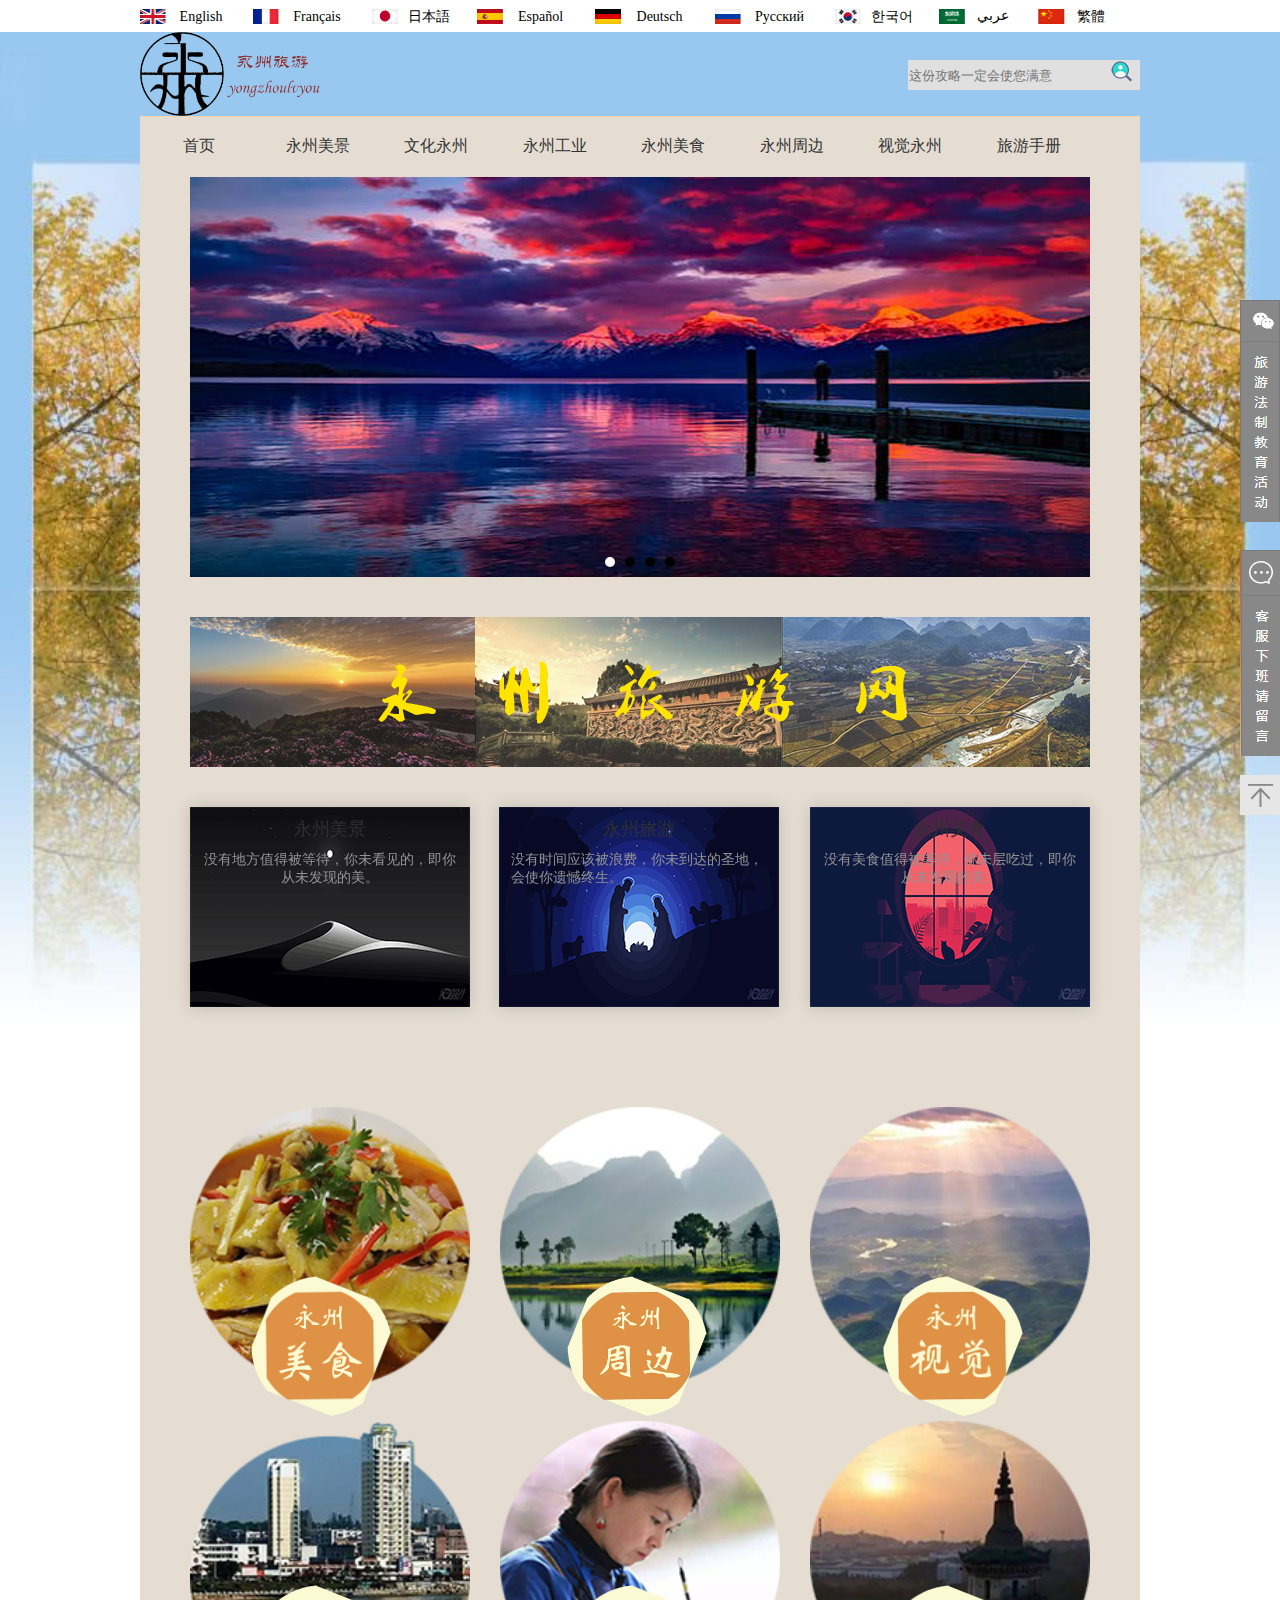
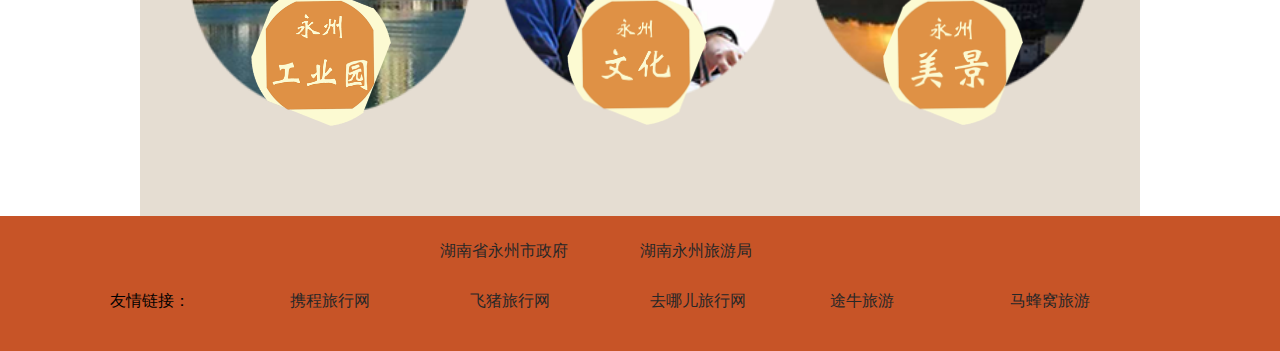
==== 素材/湖南旅游网/永州素材/永州/HTML/index.html @ 8bfac13d "Upload" ====
<!doctype html>
<html>
<head>
	 <meta charset="utf-8">
        <meta http-equiv="Content-Type" content="text/html">
        <meta name="viewport" content="width=device-width, initial-scale=1,user-scalable=no">
        <meta http-equiv="X-UA-Compatible" content="IE=Edge,chrome=1">
<title>好到你想给满分的超级详细的永州旅游攻略</title>
	<link rel="stylesheet" href="../CSS/首页.css" type="text/css"/>
	<script src="../CSS/jquery.min.js"></script>
	<!--内容导航的script-->
	<script>
		$(function(){
			$(".nav-nav>li").hover(function(){
				$(this).children("ul").slideToggle();
			});
		})
	</script>
	<style>
		.anniu ul li img:hover{
			transform: scale(1.1);
		}
	</style>
</head>

<body>
	<!--下面的是顶端导航-->
	<div class="top">
		<div class="nav">
			<ul>
				<li class="li1"><a href="#">English</a></li>
				<li class="li2"><a href="#">Français</a></li>
				<li class="li3"><a href="#">日本語</a></li>
				<li class="li4"><a href="#">Español</a></li>
				<li class="li5"><a href="#">Deutsch</a></li>
				<li class="li6"><a href="#">Русский</a></li>
				<li class="li7"><a href="#">한국어</a></li>
				<li class="li8"><a href="#">عربي</a></li>
				<li class="li9"><a href="#">繁體</a></li>
				
			</ul>
		</div>
	</div>
	<!--下面是顶部语言导航的script样式-->
	<script>
		$(function () {

		var li = $('.nav ul li');

		li.hover(function() {

		  $(this).css(" background-color","#EBC0C1");
		});

	  })
		
</script>
	<!--下面是logo栏-->
	<div class="logo">
		<div class="bigest">
  			<form method="get" id="searchform" action="http://www.baidu.com/"> 
    			<fieldset class="search"> 
        			 <input type="text" class="square" name="s1" id="s2"  placeholder="这份攻略一定会使您满意"/> 
          			<button class="btn" title="SEARCH"> </button> 
    			</fieldset> 
			</form>
		</div>
		<div class="picture">
			<img src="../img/images/永州logo.png"/>
		</div>
	</div>
	<!--下面是内容栏-->
<div class="content">
	<div class="center-top">
		<!--下面是内容导航-->
			<ul class="nav-nav">
				<li>
					<a href="首页.html">首页</a>
					
				</li>
				<li>
					<a href="#homepage.html">永州美景</a>
					<ul>
						<li>
							<a href="永州美景.html">朝阳旭日</a>
						</li>
						<li>
							<a href="回龙夕照.html">回龙夕照</a>
						</li>
						<li>
							<a href="绿天蕉影.html">绿天蕉影</a>
						</li>
						<li>
							<a href="山寺晚钟.html">山寺晚钟</a>
						</li>
						<li>
							<a href="香零烟雨.html">春季烟雨</a>
						</li>
						<li>
							<a href="恩院风荷.html">恩院风荷</a>
						</li>
					</ul>
				</li>
				<li>
					<a href="永州文化.html">文化永州</a>
					<ul>
						<li>
							<a href="永州文化.html">零陵花鼓戏</a>
						</li>
						<li>
							<a href="永州文化.html">祁剧</a>
						</li>
						<li>
							<a href="永州文化.html">舜帝祭典</a>
						</li>
						<li>
							<a href="永州文化.html">女书习俗</a>
						</li>
						<li>
							<a href="永州文化.html">盘王大歌</a>
						</li>
					</ul>
				</li>
				<li>
					<a href="永州工业排版.html">永州工业</a>
					<ul>
						<li>
							<a href="永州工业排版.html">零陵卷烟厂</a>
						</li>
						<li>
							<a href="永州工业排版.html">道州工业园</a>
						</li>
						<li>
							<a href="永州工业排版.html">祁阳科技工业园</a>
						</li>
					</ul>
				</li>
				<li>
					<a href="永州美食.html">永州美食</a>
					<ul>
						
						<li>
							<a href="永州美食.html">东安鸡</a>
						</li>
						<li>
							<a href="永州美食.html">酱板鸭</a>
						</li>
						<li>
							<a href="永州美食.html">煎连壳蟹</a>
						</li>
						<li>
							<a href="永州美食.html">血鸭</a>
						</li>
						<li>
							<a href="永州美食.html">永州喝螺</a>
						</li>
					</ul>
				</li>
				<li>
					<a href="永州周边.html">永州周边</a>
					
				</li>
				<li>
					<a href="视觉永州.html">视觉永州</a>
					<ul>
						<li>
							<a href="视觉永州.html">图片</a>
						</li>
						<li>
							<a href="视觉永州.html">视频</a>
						</li>
					</ul>
				</li>
				<li>
					<a href="旅游手册.html">旅游手册</a>
					<ul>
						<li>
							<a href="旅游手册.html">天气</a>
						</li>
						<li>
							<a href="旅游手册.html">住宿</a>
						</li>
						<li>
							<a href="旅游手册.html">季节安排</a>
						</li>
					</ul>
				</li>
			</ul>
	</div>
	<!--下面是图片内容-->
	<div id="divs2"></div>
	<div class="activity">
		<img src="../img/images/活动.png"/>
	</div>
	<div class="service">
		<img src="../img/images/客服.png"/>
	</div>
	<div class="back-top">
		<img src="../img/images/返回顶层.png"/>
	</div>
	<div class="expert">
		<img src="../img/images/永州旅游.png"/>
	</div>
	<div class="re-box">
            <div class="re-item">
                <dl class="re-item-front"> 
                    <dd class="re-item-job">永州美景</dd>
                    <dd class="re-item-des">没有地方值得被等待，你未看见的，即你从未发现的美。</dd>
                </dl>

                <div class="re-item-back">
                  	<img src="../img/images/美女1.jpg" alt="龍龍"/>
                    <button type="button" class="join_btn open_modal" data-id="2">点击翻转</button>
                </div>
            </div>
		<div class="re1-item">
                <dl class="re1-item-front"> 
                    <dd class="re1-item-job">永州美食</dd>
                    <dd class="re1-item-des">没有美食值得被等待，你未层吃过，即你从未发现的美。</dd>
                </dl>

                <div class="re1-item-back">
                  	<img src="../img/images/美女2.jpg" alt="龍龍"/>
                    <button type="button" class="join_btn open_modal" data-id="2">点击翻转</button>
                </div>
            </div>
        </div>
		<div class="re2-item">
                <dl class="re2-item-front"> 
                    <dd class="re2-item-job">永州旅游</dd>
                    <dd class="re2-item-des">没有时间应该被浪费，你未到达的圣地，会使你遗憾终生。</dd>
                </dl>

                <div class="re2-item-back">
                  	<img src="../img/images/美女3.jpg" alt="龍龍"/>
                    <button type="button" class="join_btn open_modal" data-id="2">点击翻转</button>
                </div>
            </div>

	<div class="bot-btn">
		<div class="zhoubian">
			<ul>
				<li><img src="../img/images/1.png"/></li>
				<li><img src="../img/images/2.png"/></li>
				<li><img src="../img/images/3.png"/></li>
			</ul>
			
			<ul>
				<li><img src="../img/images/4.png"/></li>
				<li><img src="../img/images/5.png"/></li>
				<li><img src="../img/images/6.png"/></li>
			</ul>
		</div>
		<div class="anniu">
			<ul>
				<li><img src="../img/images/美食.png"/></li>
				<li><img src="../img/images/周边.png"/></li>
				<li><img src="../img/images/视觉.png"/></li>
			</ul>
			
			<ul>
				<li><img src="../img/images/工业园.png"/></li>
				<li><img src="../img/images/文化.png"/></li>
				<li><img src="../img/images/美景.png"/></li>
			</ul>
		</div>
		
	</div>
</div>
	<div class="foot">
        <div class="foot-1">
            <div class="foot-1-1">
                <ul>
                    <li><a href="http://www.yzcity.gov.cn/">湖南省永州市政府</a></li>
                    <li><a href="http://jtj.yzcity.gov.cn/">湖南永州旅游局</a></li>
                </ul>
            </div>
        </div>
        <div class="foot-1-2">
            <ul>
                <li>友情链接：</li>
                <li><a href="https://www.ctrip.com">携程旅行网</a></li>
                <li><a href="https://www.fliggy.com">飞猪旅行网</a></li>
                <li><a href="https://www.qunar.com">去哪儿旅行网</a></li>
                <li><a href="https://www.tuniu.com">途牛旅游</a></li>
                <li><a href="http://www.mafengwo.cn">马蜂窝旅游</a></li>
            </ul>
        </div>
    </div>	
	
</body>
</html>
<!--下面是图片切换（center-cen)的JS代码-->
<script src="../CSS/jquery-3.4.1.min.js"></script>
		<script src="../CSS/lbt.js"></script>
<script>
	//调用
	var imgs = ["../img/images/风景1.jpg","../img/images/风景2.jpg","../img/images/风景3.jpg","../img/images/风景4.jpg"]
	var hrefs = ["https://jw.huse.cn/", "#2", "#3", "#4"]
	var lbt = lbimg("divs2", imgs,hrefs,3000).start()
</script>
---- 素材/湖南旅游网/永州素材/永州/CSS/首页.css ----
/* CSS Document */
*{
	padding: 0px;
	margin: 0px;
}
body {
    width: 100%;
    height: 100%;
    /*    background-image: linear-gradient(100deg,#78f,#f78);*/
    background: url("../img/images/背景.jpg");
    background-repeat: no-repeat;
    background-size: contain;
}

.top{
    width: 100%;
    height: 32px;
    background-color: #FFFFFF;
}
.nav{
    width: 1000px;
    height: 32px;
    margin-right: auto;
    border-bottom-width: 4px;
    margin-left: auto;

}
.nav ul li{
    float: left;
    list-style-type: none;
    width: 107px;
    height: 32px;
    text-align: center;
    line-height: 34px;
    font-size: 14px;
    background-position: 0% 50%;
    padding-left: 9px;
}
.nav ul li:hover {
   background-color:#EBC0C1;
}
.nav ul .li1{
    list-style-type: none;
    background-image: url("../img/images/北京旅游网-北京市文化和旅游局监管的非营利性网站_03.jpg");
    background-repeat: no-repeat;
    width: 104px;
}
.nav ul .li2{
    background-image: url("../img/images/北京旅游网-北京市文化和旅游局监管的非营利性网站_05.jpg");
    background-repeat: no-repeat;
    width: 110px;
}
.nav ul .li3{
    background-image: url("../img/images/北京旅游网-北京市文化和旅游局监管的非营利性网站_07.jpg");
    background-repeat: no-repeat;
    
    width: 96px;
}
.nav ul .li4{
    background-image: url("../img/images/北京旅游网-北京市文化和旅游局监管的非营利性网站_09.jpg");
    background-repeat: no-repeat;
    
    width: 109px;
}
.nav ul .li5{
    background-image: url("../img/images/北京旅游网-北京市文化和旅游局监管的非营利性网站_15.jpg");
    background-repeat: no-repeat;
    
    width: 111px;
}
.nav ul .li6{
    background-image: url("../img/images/北京旅游网-北京市文化和旅游局监管的非营利性网站_13.jpg");
    background-repeat: no-repeat;
    
    width: 111px;
}
.nav ul .li7{
    background-image: url("../img/images/北京旅游网-北京市文化和旅游局监管的非营利性网站_11.jpg");
    background-repeat: no-repeat;
   
    width: 95px;
}
.nav ul .li8{
    background-image: url("../img/images/北京旅游网-北京市文化和旅游局监管的非营利性网站_17.jpg");
    background-repeat: no-repeat;
    line-height: 32px;
    width: 90px;
}
.nav ul .li9{
    background-image: url("../img/images/北京旅游网-北京市文化和旅游局监管的非营利性网站_19.jpg");
    background-repeat: no-repeat;
    
    width: 88px;
}

.nav ul li a {
	display: block;
    text-align: center;
	width: 100%;
	height: 100%;
    color: #000000;
    text-decoration: none;
}
.top .nav ul li a:hover {
    
}
.logo {
    width: 1000px;
    height: 84px;
    margin-left: auto;
    margin-right: auto;
}
.bigest{
    float: right;
    margin-top: 28px;
}
fieldset.search { 
    padding: 0px; 
    border: none; 
    width: 232px; 
    background:#e0e0e0; 
} 
fieldset.seacher:hover { 
    background: #a8a8a8; 
} 
.search input, .search button { 
    border: none; 
    float: left; 
}
.search input.square { 
    height: 28px; 
    width: 200px; 
    margin-right: 0px; 
    padding-right: 0px; 
    background: #e0e0e0; 
    margin: 1px; 
} 
.search input.square:focus { 
    background: #e8e8e8 ; 
    outline: none; 
}
.search button.btn { 
    border: none; 
    width: 28px; 
    height: 28px; 
    margin: 0px auto; 
    margin: 1px; 
    background: url("../img/images/下载.png") no-repeat;
} 
.picture{
	width: 200px;
	height: 84px;
}
.picture img{
	width: 180px;
	height: 84px;
}
.content {
    width: 1000px;
    height: 1700px;
    margin-right: auto;
    margin-left: auto;
    background-color: rgba(229,221,210,1.0);
}

.center-top{
    width: 1000px;
    height: 57px;
    margin-left: auto;
    margin-right: auto;
    position: relative;
}

li{
    list-style-type: none;	
}
a{
    text-decoration: none;	
}
.nav-nav{
    width: 1000px;
    height: 57px;
    border-top: 1px solid #FCD3AB;
}
 .nav-nav>li {
    float: left;
    width: 118.5px;
    height: 57px;
    text-align: center;
    line-height: 57px;
    position: relative;
	 z-index: 2;
        }
.nav-nav>li>a:hover {
    border-top: 2px solid #9C0002;
}

        
    .nav-nav li a {
    display: block;
    width: 100%;
    height: 100%;
    color: #333;
        }
        
        .nav-nav>li>a:hover {
            background-color: #eee;
        }
        
        .nav-nav ul {
    display: none;
    position: absolute;
    width: 100%;
    border-left: 1px solid #FECC5B;
    border-right: 1px solid #FECC5B;
        }
        
        .nav-nav ul li {
    border-bottom: 1px solid #FECC5B;
    background-color: rgba(229,221,210,0.87);
    font-size: 13px;
        }
        
        .nav-nav ul li a:hover {
    background-color: #FFF5DA;
    border-top: 2px solid #FF0004;
        }
#divs2{
    width: 900px;
    height: 400px;
    margin-left: auto;
    margin-right: auto;
    margin-top: 4px;
}
.activity {
    width: 40px;
    height: 222px;
    position: fixed;
    right: 0px;
    top: 300px;
	cursor: pointer;
}
.content .service {
	 width: 40px;
    height: 222px;
    position: fixed;
	right: 0px;
    top: 550px;
	cursor: pointer;
}
.content .back-top  {
    width: 40px;
    height: 40px;
    position: fixed;
    right: 0px;
    top: 775px;
	cursor: pointer;
}
.content .expert {
    width: 900px;
    height: 150px;
    margin-left: auto;
    margin-right: auto;
    margin-top: 40px;
}
.re-box
{
    height: 300px;
    width: 1000px;
    margin-top: 40px;
} 
.re-item
{
    height: 200px;
    width: 280px;
    cursor: pointer;
    position: relative;
    perspective: 500;
    -webkit-perspective: 500;
    left: 50px;
}
.re-item-front{
	background: url("../img/images/春.png");
}
.re-item-back img {
               height: 200px;
				width: 280px;
            }
 .re-item-front,.re-item-back {
                position: absolute;
                top: 0;
                left: 0;
                width: 100%;
                height: 100%;
                background-color: #fff;
                -webkit-perspective: 1000;
				backface-visibility: hidden;
                -webkit-transition: all 1.5s;
                -moz-transition: all 1.5s;
                -ms-transition: all 1.5s;
                -o-transition: all 1.5s;
                box-shadow: rgba(50, 50, 50, 0.2) 0 0 15px;
                overflow: hidden;
            }
			.re-item-back {
                position: relative;
                transform: rotateY(-180deg);
                -webkit-transform: rotateY(-180deg);
            }

            .re-item:hover .re-item-front {
                transform: rotateY(-180deg);
                -webkit-transform: rotateY(-180deg);
            }

            .re-item:hover .re-item-back {
                transform: rotateY(-360deg);
                -webkit-transform: rotateY(-360deg);
            }

            .re-box .re-item dd {
                text-align: center;
                font-family: "微软雅黑";
            }

            .re-item .re-item-job {
                margin: 2px 0;
                font-size: 18px;
                color: #303030;
                line-height: 40px;
            }

            .re-item .re-item-des {
                padding: 0 12px;
                font-size: 14px;
                color: #939393;
            }
.re1-item
{
    height: 200px;
    width: 280px;
    cursor: pointer;
    position: relative;
    perspective: 500;
    -webkit-perspective: 500;
    left: 670px;
    top: -200px;
}
.re1-item-front{
	background: url("../img/images/夏.png");
}
.re1-item-back img {
               height: 200px;
				width: 280px;
            }
 .re1-item-front,.re1-item-back {
                position: absolute;
                top: 0;
                left: 0;
                width: 100%;
                height: 100%;
                background-color: #fff;
                -webkit-perspective: 1000;
				backface-visibility: hidden;
                -webkit-transition: all 1.5s;
                -moz-transition: all 1.5s;
                -ms-transition: all 1.5s;
                -o-transition: all 1.5s;
                box-shadow: rgba(50, 50, 50, 0.2) 0 0 15px;
                overflow: hidden;
            }
			.re1-item-back {
                position: relative;
                transform: rotateY(-180deg);
                -webkit-transform: rotateY(-180deg);
            }

            .re1-item:hover .re1-item-front {
                transform: rotateY(-180deg);
                -webkit-transform: rotateY(-180deg);
            }

            .re1-item:hover .re1-item-back {
                transform: rotateY(-360deg);
                -webkit-transform: rotateY(-360deg);
            }

            .re-box .re1-item dd {
                text-align: center;
                font-family: "微软雅黑";
            }

            .re1-item .re1-item-job {
                margin: 2px 0;
                font-size: 18px;
                color: #303030;
                line-height: 40px;
            }

            .re1-item .re1-item-des {
                padding: 0 12px;
                font-size: 14px;
                color: #939393;
            }
.re2-item
{
    height: 200px;
    width: 280px;
    cursor: pointer;
    position: relative;
    perspective: 500;
    -webkit-perspective: 500;
    left: 359px;
    top: -300px;
}
.re2-item-front{
	background: url("../img/images/冬.png");
}
.re2-item-back img {
               height: 200px;
				width: 280px;
            }
 .re2-item-front,.re2-item-back {
                position: absolute;
                top: 0;
                left: 0;
                width: 100%;
                height: 100%;
                background-color: #fff;
                -webkit-perspective: 1000;
				backface-visibility: hidden;
                -webkit-transition: all 1.5s;
                -moz-transition: all 1.5s;
                -ms-transition: all 1.5s;
                -o-transition: all 1.5s;
                box-shadow: rgba(50, 50, 50, 0.2) 0 0 15px;
                overflow: hidden;
            }
			.re2-item-back {
                position: relative;
                transform: rotateY(-180deg);
                -webkit-transform: rotateY(-180deg);
            }

            .re2-item:hover .re2-item-front {
                transform: rotateY(-180deg);
                -webkit-transform: rotateY(-180deg);
            }

            .re2-item:hover .re2-item-back {
                transform: rotateY(-360deg);
                -webkit-transform: rotateY(-360deg);
            }

            .re-box .re2-item dd {
                text-align: center;
                font-family: "微软雅黑";
            }

            .re2-item .re2-item-job {
    margin: 2px 0;
    font-size: 18px;
    color: #303030;
    line-height: 40px;
    text-align: center;
            }

            .re2-item .re2-item-des {
                padding: 0 12px;
                font-size: 14px;
                color: #939393;
            }
.bot-btn
{
    width: 1000px;
    height: 590px;
    margin-left: auto;
    margin-right: auto;
    margin-top: -200px;
}
.zhoubian ul li
{
    float: left;
    width: 260px;
    padding-right: 0px;
    margin-left: 50px;
    padding-bottom: 30px;
}
.zhoubian ul li img
{
    width: 280px;
   
}
.anniu
{
    position: absolute;
    width: 1000px;
    height: 590px;
}
.anniu ul li
{
    float: left;
    margin-left: 111px;
    padding-right: 65px;
    padding-top: 167px;
    width: 140px;
    height: 140px;
    margin-top: 2px;
}
.anniu ul li img
{
	width: 140px;
}
.foot{
            width: 100%;
            background-color: #c75427;
        }
        .foot-1{
            width: 1000px;
            height: 50px;
            margin: 0 auto;
            padding-top: 25px;

        }
/*
        ul li {
            list-style-type: none;
            float: left;
*/
			
        /*.foot .foot-1 .foot-1-2 ul li {*/
        /*    list-style-type: none;*/
        /*    float: left;*/
        /*}*/
        .foot-1-1{
            width: 400px;
            height: 20px;
            margin: 0 auto;
        }
        .foot-1-1 ul li{
			float: left;
            width:200px ;
        }
		.foot-1-1 ul li a{
			color: #272727;
		}
        .foot-1-2{
            width:1200px;
            height: 60px;
            margin-left: auto;
            margin-right: auto;
        }
        .foot-1-2 ul li {
			float: left;
            width: 100px;
            line-height: 20px;
            padding-right: 10px;
            margin-left: 70px;
        }
.foot-1-2 ul li a{
			color: #272727;
		}
.foot-1-2 ul li a:hover{
			color:#FF4F00;
		}

		.foot-1-1 ul li a:hover{
			color:#FF4F00;
		}
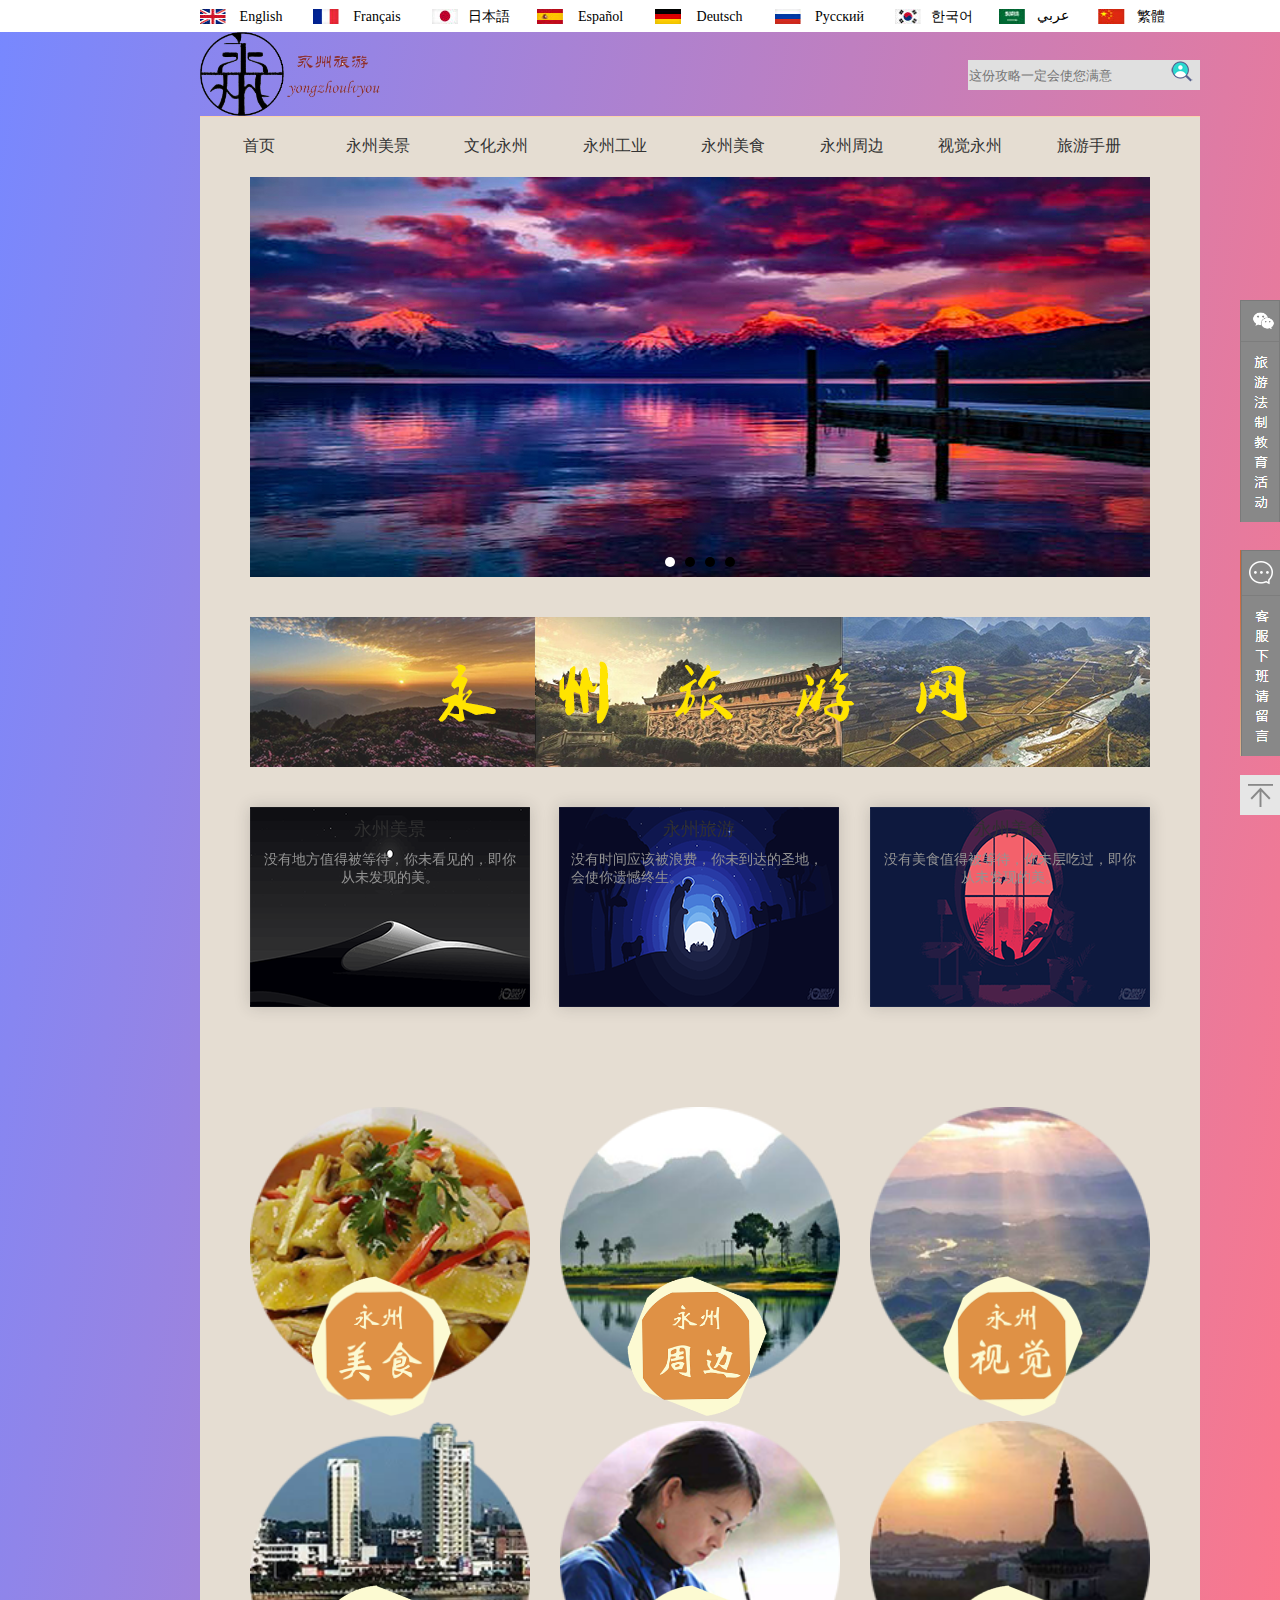
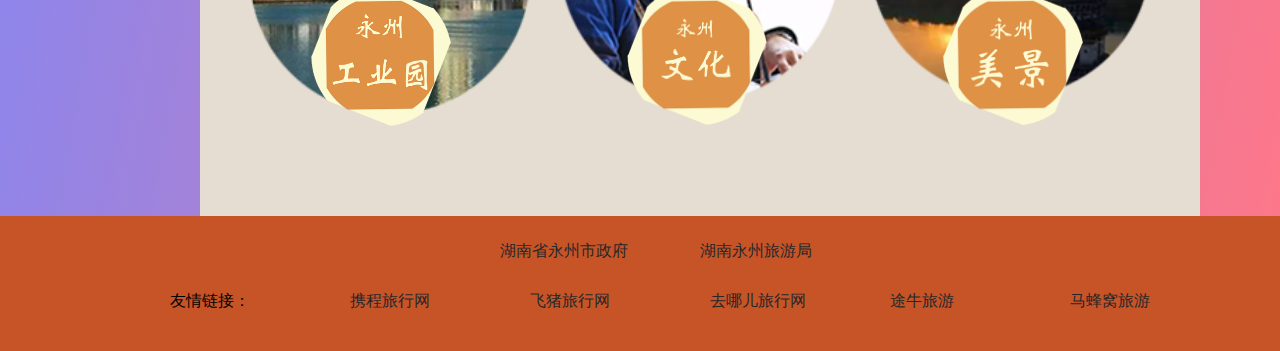
==== commit d8296382: "Upload" ====
--- a/素材/湖南旅游网/永州素材/永州/HTML/index.html
+++ b/素材/湖南旅游网/永州素材/永州/HTML/index.html
@@ -3,7 +3,7 @@
 <head>
 	 <meta charset="utf-8">
         <meta http-equiv="Content-Type" content="text/html">
-        <meta name="viewport" content="width=device-width, initial-scale=1,user-scalable=no">
+        <meta name="viewport" content="width=device-width,inital-scale=1.0，height=device-height"/>
         <meta http-equiv="X-UA-Compatible" content="IE=Edge,chrome=1">
 <title>好到你想给满分的超级详细的永州旅游攻略</title>
 	<link rel="stylesheet" href="../CSS/首页.css" type="text/css"/>
--- a/素材/湖南旅游网/永州素材/永州/CSS/首页.css
+++ b/素材/湖南旅游网/永州素材/永州/CSS/首页.css
@@ -4,12 +4,10 @@
 	margin: 0px;
 }
 body {
+	min-width: 1400px;
     width: 100%;
     height: 100%;
-    /*    background-image: linear-gradient(100deg,#78f,#f78);*/
-    background: url("../img/images/背景.jpg");
-    background-repeat: no-repeat;
-    background-size: contain;
+    background-image: linear-gradient(100deg,#78f,#f78);
 }
 
 .top{
